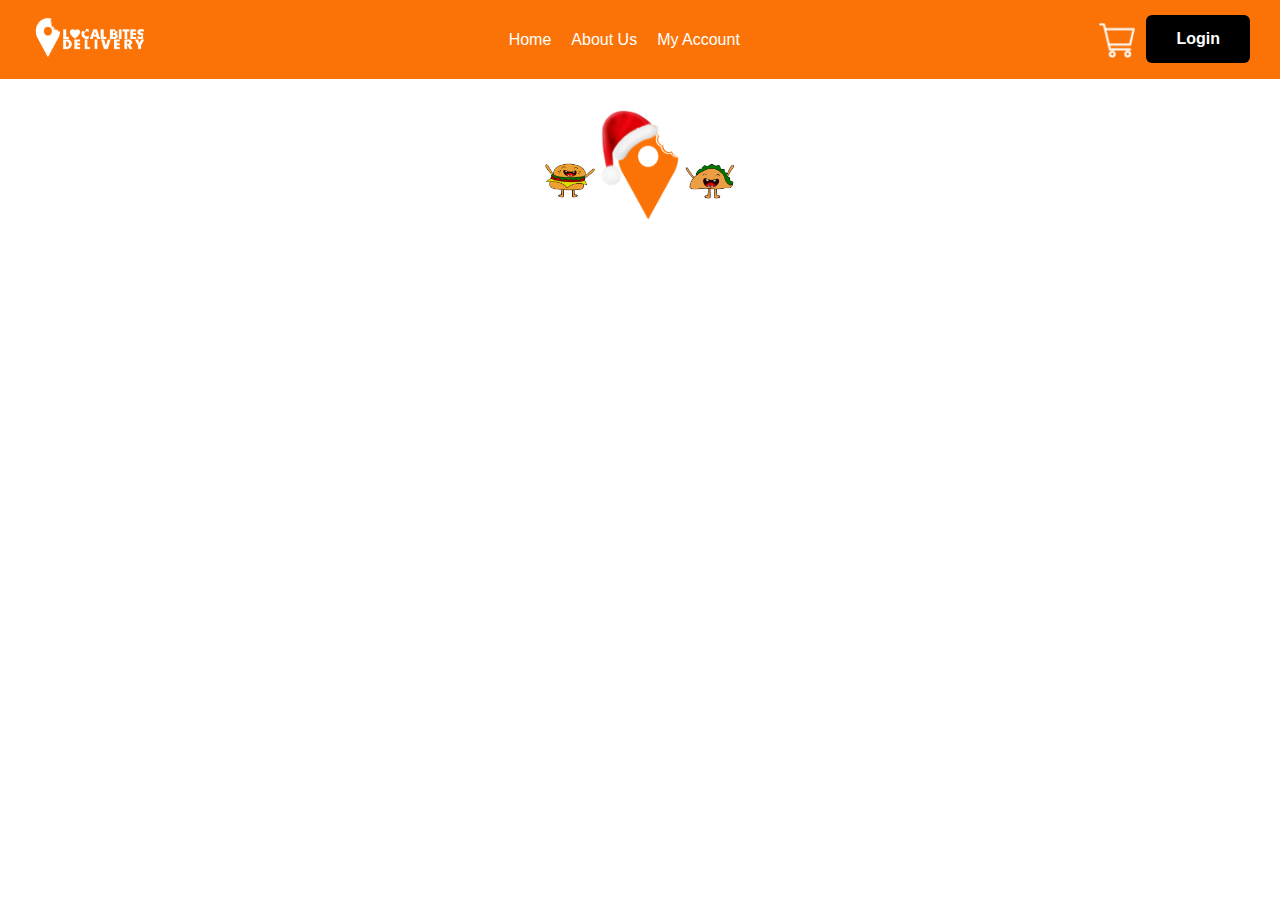
==== index.html @ e0066d95 "Test 1 main updates" ====
<!DOCTYPE html>
<html lang="en">
<head>
  <meta charset="UTF-8">
  <meta name="viewport" content="width=device-width, initial-scale=1.0">
  <link rel="stylesheet" href="styles.css">
  <script src="script.js" defer></script> 
   <!-- Font Awesome 6.5 CSS -->
   <link rel="stylesheet" href="https://cdnjs.cloudflare.com/ajax/libs/font-awesome/6.5.0/css/all.min.css" />


  <title>Delivery v3</title>

</head>
<body>

<nav class="navbar">
  <div class="logo">
    <img src="/assets/delivery-service-in-kankakee-logo.png" alt="Tu Logo">
  </div>
  <div class="menu">
    <a href="/index.html">Home</a>
<!-- <a href="#">Catering</a> -->
<!--   <a href="#">Donations</a>-->
    <a href="#">About Us</a>
    <a href="#">My Account</a>
  </div>
  <div class="cart-order-toggle">
    <div class="cart">
      <img src="/assets/png-icons/cart-icon.png" alt="Carrito de compras">
    </div>
    <div class="mobile-menu-toggle" onclick="toggleMobileMenu()">&#9776;</div>
    <div class="order-now">
      <button>Login</button>
    </div>
  </div>
</nav>

<div class="mobile-menu-container" onclick="closeMobileMenu()"></div>

<div class="mobile-menu">
  <a href="/index.html">Home</a>
  <!-- <a href="#">Catering</a> -->
  <!--   <a href="#">Donations</a>-->
      <a href="#">About Us</a>
      <a href="#">My Account</a>
</div>


<style>

    
        #popup-container {
            display: none;
            position: fixed;
            top: 0;
            left: 0;
            width: 100%;
            height: 100%;
            background: rgba(0, 0, 0, 0.5);
            justify-content: center;
            align-items: center;
            z-index: 9999;
        }


        #popup-content {
            
            background: #fff;
            padding: 20px;
            border-radius: 10px;
            text-align: center;
            max-width: 400px;
            box-shadow: 0 0 10px rgba(0, 0, 0, 0.5);
            position: relative;
        }

        #close-button {
            background-color: transparent;
            color: #000;
            border: none;
            font-size: 20px;
            position: absolute;
            top: 10px;
            right: 10px;
            cursor: pointer;
        }

        #app-icons {
            margin-top: 0px;
        }

        #app-icons img {
            width: 150px;
            margin: 2px;
        }

        #continue-link {
            display: block;
            margin-top: 20px;
            color: #333;
            text-decoration: underline;
        }


 

    .addressSection {
        /*background-image: linear-gradient(rgba(0, 0, 0, 0.3), rgba(0, 0, 0, 0.3)), url("");*/
        padding-top: 0px;
        background-color: #ffffff;
        display: flex;
        justify-content: center;
    }

    


    .welcome-section {
        color: rgb(0, 0, 0);
        text-align: center;
        opacity: 0;
        transform: translateY(20px);
        animation: fadeInUp 1s ease-out 0.5s forwards;
        margin-bottom: 0px;
        width: 60%;
        font-size: 32px;
        padding: 0px;
        border-radius: 5px;
    }

    .welcomeDescription {
        font-size: 20px;
        /*text-shadow: 2px 2px 4px rgba(0, 0, 0, 0.8);*/
    }
    
    .search-container {
       display: flex;
       width: 50%;
       margin: 20px auto;
       position: relative;
    }

    .search-box {
      width: calc(100% - 40px); /* Ajuste para evitar que el contenedor cubra el stroke */
      padding: 10px 10px 11px 10px;
      border: 1px solid #dddddd; /* Añadido un borde para el stroke */
    }

    .search-button {
      background-color: white; /* Fondo blanco del contenedor del icono */
      border: 1px solid #dddddd; /* Añadido un borde para el stroke */
      padding: 9px;
      cursor: pointer;
      position: absolute;
      right: 0;
    }

/* Nuevo estilo para el icono Font Awesome */
.search-button i {
  font-size: 18px;
  color: #95a5a6; /* Gris claro */
}

/* Estilo de hover para el icono */
.search-button:hover i {
  color: #e74c3c; /* Rojo */
}

.find-restaurants-button {
 
  width: 16%;
  border-radius: 6px;
  font-weight: bolder;
  margin: 8px auto;
  background-color: #FB7306;
  color: #fff;
  border: none;
  padding: 22px 10px;
  cursor: pointer;
}



.find-restaurants-button:hover {
  background-color: #333333; /* Red */
}


/* Estilos para dispositivos móviles */
@media screen and (max-width: 768px) {


    .addressSection { 
    /*background-image: linear-gradient(rgba(0, 0, 0, 0.3), rgba(0, 0, 0, 0.3)), url("");*/
    background-size: cover; /* O ajusta según tus necesidades */
    background-position: center; /* O ajusta según tus necesidades */
    padding-top: 0px; 
    height: 768px; 
    display: flex; 
    justify-content: center; 
}

    

     .welcome-section {
        text-align: center;
        width: 88%;
        opacity: 0;
        transform: translateY(20px);
        animation: fadeInUp 1s ease-out 0.5s forwards;
        margin-bottom: 20px;
        font-size: 25px;
        padding: 0px;

        border-radius: 5px;
     }

     .welcomeDescription {
        font-size: 18px;
            /*text-shadow: 2px 2px 4px rgba(0, 0, 0, 0.8);*/
    }


    }


  .search-container {
    width: 95%;
  }

  .find-restaurants-button {
    width: 52%;
  }

    @keyframes fadeInUp {
        to {
            opacity: 1;
            transform: translateY(0);
        }
    }
</style>
</head>

<div>
  <div class="branding-container">
      <img src="/assets/brand-burger.png" alt="Burger Logo" class="branding-image left">
      <img src="/assets/seasonal-logo.png" alt="Center Logo" class="center-logo">
      <img src="/assets/brand-taco.png" alt="Taco Logo" class="branding-image right">
  </div>
</div>

<section>
  <div class="addressSection">

    
    <div id="popup-container">
        <div id="popup-content">
            <button id="close-button" onclick="hidePopup()">X</button>
            <p>We have an app available!</p>
            <p>Download it now for a better experience.</p>
            <div id="app-icons">
                <img src="/assets/app_store_icon.png" alt="App Store">
                <img src="/assets/google_play_icon.png" alt="Google Play">
            </div>
            <a id="continue-link" href="#" onclick="hidePopup()">Continue Order on Website</a>
        </div>
    </div>


    <div class="welcome-section">
        <div class="welcomeDescription">
            <p>Every order you place with us makes a meaningful contribution to supporting the Center of Hope Food Pantry in Kankakee</p>
        </div>
        
    <div class="search-container">
        <input type="text" class="search-box" placeholder="Enter Your Address Here">
        <button class="search-button"><i class="fa-solid fa-map-pin"></i></button>
      </div>
      
      <div >
        <a href="/pages/main-page.html">
        <button class="find-restaurants-button">FIND RESTAURANTS</button></a>
      </div>
        
    </div>
  </div>



  <script>
    function showPopup() {
        document.getElementById("popup-container").style.display = "flex";
    }

    function hidePopup() {
        document.getElementById("popup-container").style.display = "none";
    }

    document.addEventListener("DOMContentLoaded", function () {
        // Mostrar el popup después de un tiempo (por ejemplo, 5 segundos)
        setTimeout(showPopup, 5000);
        
        // Cerrar el popup al hacer clic fuera del cuadro del popup
        document.getElementById("popup-container").addEventListener("click", function (event) {
            if (event.target.id === "popup-container") {
                hidePopup();
            }
        });
    });
</script>
</body>

</html>
---- styles.css ----
body {
  margin: 0;
  font-family: Arial, sans-serif;
}


/* NAV BAR STYLE */
.navbar {
  display: flex;
  justify-content: space-between;
  align-items: center;
  background-color: #FB7306;
  color: white;
  padding: 15px 30px;
}

.logo img {
  width: 120px;
}

.menu {
  display: flex;
  gap: 20px;
  flex: 1;
  justify-content: center;
}

.menu a {
  text-decoration: none;
  color: white;
  transition: color 0.3s ease;
}

.menu a:hover {
  color: #ffcc00;
}

.cart-order-toggle {
  display: flex;
  gap: 10px;
}

.cart img {
  margin-top: 7px;
  width: 38px;
  height: 38px;
  cursor: pointer;
}

.mobile-menu-toggle {
  font-size: 35px;
  padding-bottom: 5px;
  cursor: pointer;
  display: none;
}

.mobile-menu-container {
  position: fixed;
  top: 0;
  left: 0;
  width: 100%;
  height: 100%;
  background: rgba(0, 0, 0, 0.5); /* Fondo oscuro */
  display: none;
  z-index: 2; /* Coloca encima del menú */
}

.mobile-menu {
  display: flex;
  flex-direction: column;
  background-color: #FB7306;
  color: white;
  position: fixed;
  top: 0;
  left: -80%;
  width: 80%;
  height: 100%;
  transition: left 0.3s ease;
  z-index: 3; /* Coloca encima del fondo oscuro */
}

.mobile-menu a {
  padding: 15px;
  text-align: center;
  text-decoration: none;
  color: white;
  transition: background-color 0.3s ease;
}

.mobile-menu a:hover {
  background-color: #555;
}

.mobile-menu.show {
  left: 0;
}

.order-now {
  order: 3;
}

.order-now button {
  background-color: #000000;
  color: #ffffff;
  border: none;
  padding: 15px 30px;
  font-weight: 700;
  font-size: 16px;
  cursor: pointer;
  transition: background-color 0.3s ease;
  border-radius: 6px;
}


.order-now button:hover {
  background-color: #5a5a5a;
}

@media only screen and (max-width: 768px) {
  .menu {
    display: none;
  }

  .mobile-menu-toggle {
    display: flex;
  }

  .cart-order-toggle {
    order: 2;
  }

  .order-now {
    display: none;
  }

  .navbar {
    justify-content: space-between;
    padding: 10px;
  }

  .mobile-menu-container {
    display: none; /* Oculta inicialmente */
  }

  .mobile-menu.show {
    left: 0;
    width: 70%;
  }
}


/* NAV BAR ENDS */






.branding-container {
  position: relative;
  margin-top: 30px;
  display: flex;
  justify-content: center;
  align-items: center;
 
  
}

.branding-image {
  width: 50px;
  height: auto;
  margin: 0 5px;
  z-index: 1;
  transition: transform 0.3s ease-in-out;
}



.center-logo {
  width: 80px;
  height: auto;
  z-index: 1;
}
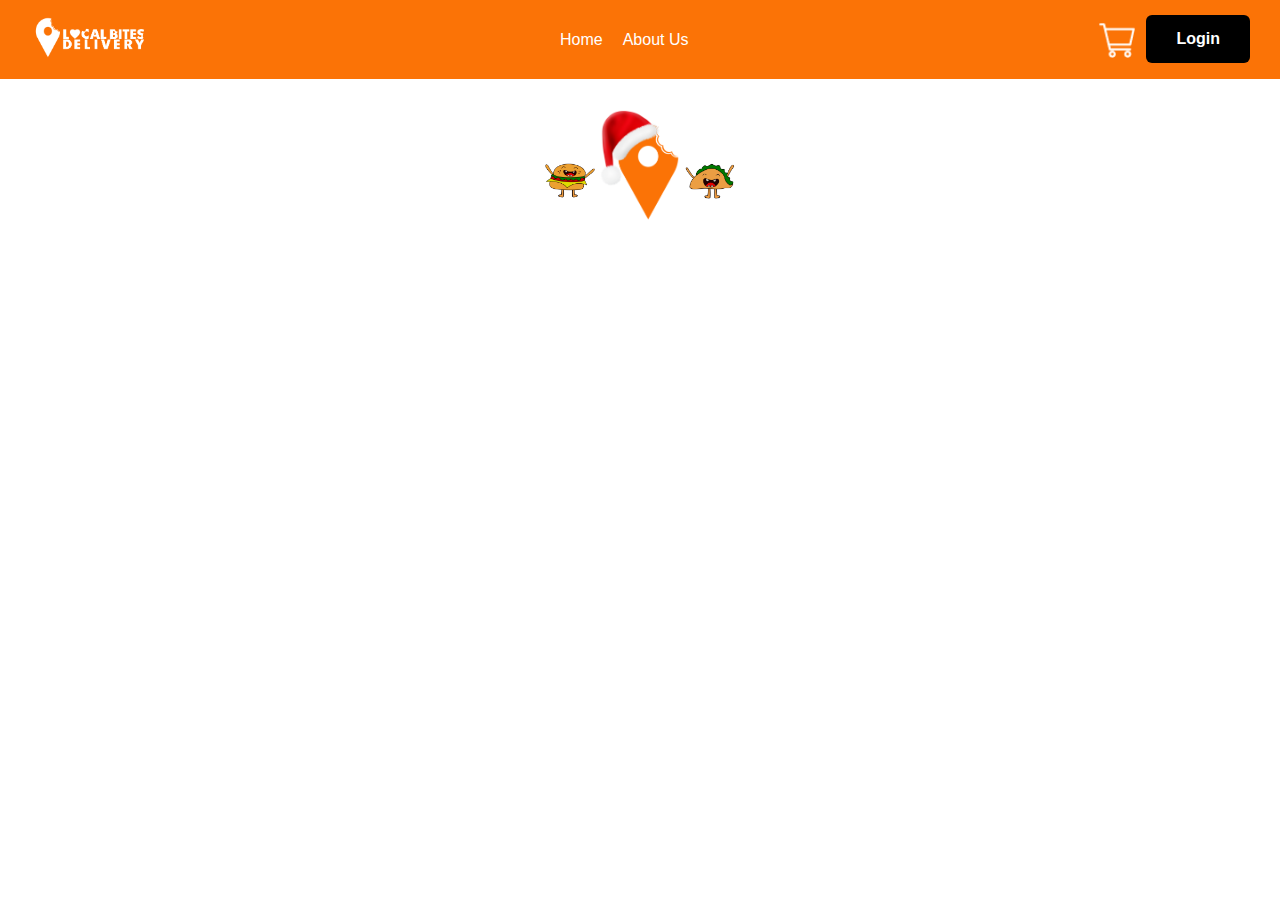
==== commit 5b60bab0: "updated final" ====
--- a/index.html
+++ b/index.html
@@ -23,7 +23,6 @@
 <!-- <a href="#">Catering</a> -->
 <!--   <a href="#">Donations</a>-->
     <a href="#">About Us</a>
-    <a href="#">My Account</a>
   </div>
   <div class="cart-order-toggle">
     <div class="cart">
@@ -43,7 +42,6 @@
   <!-- <a href="#">Catering</a> -->
   <!--   <a href="#">Donations</a>-->
       <a href="#">About Us</a>
-      <a href="#">My Account</a>
 </div>
 
 
@@ -83,7 +81,7 @@
             position: absolute;
             top: 10px;
             right: 10px;
-            cursor: pointer;
+            cursor: pointer; 
         }
 
         #app-icons {
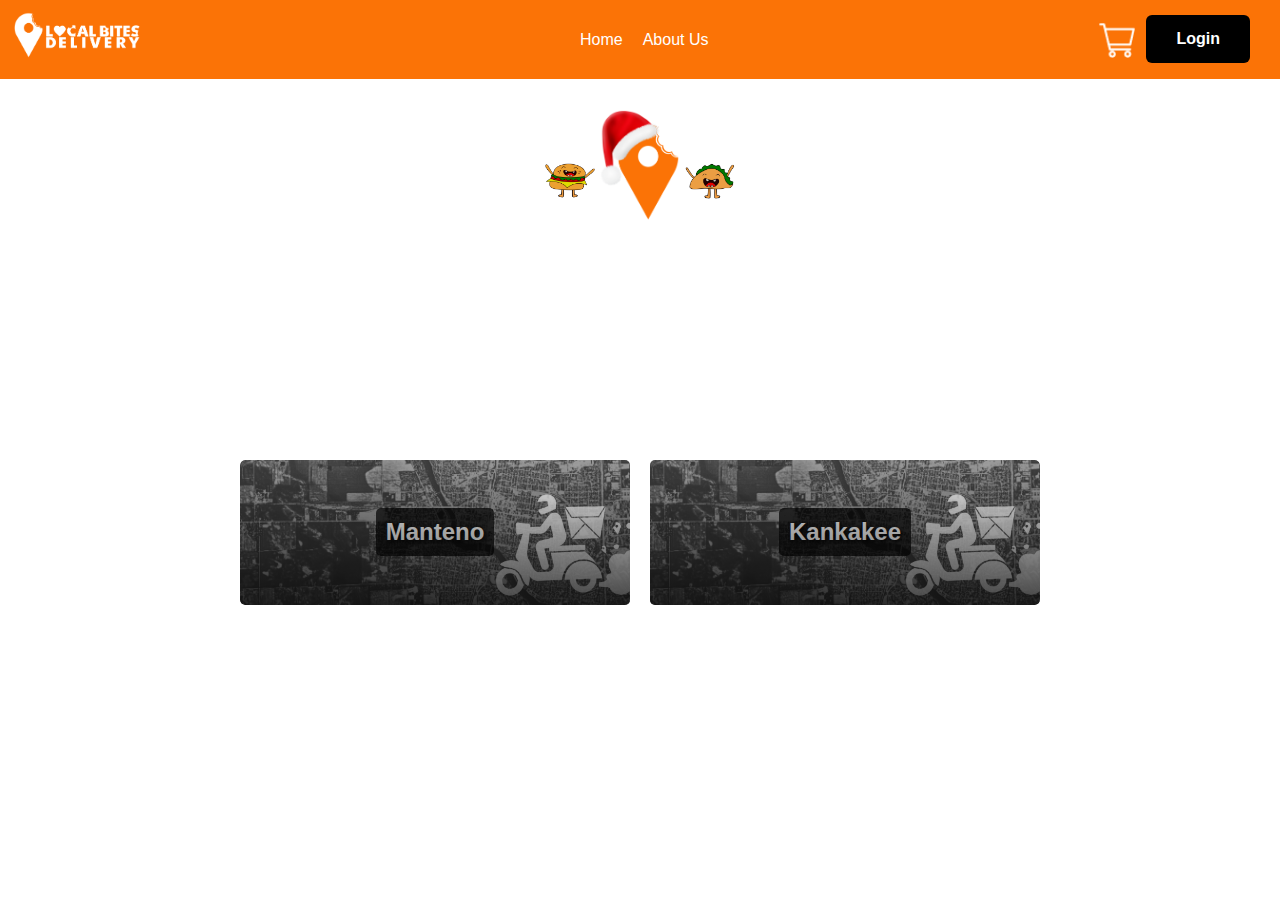
==== commit a55cb23c: "updated" ====
--- a/index.html
+++ b/index.html
@@ -15,8 +15,12 @@
 <body>
 
 <nav class="navbar">
-  <div class="logo">
-    <img src="/assets/delivery-service-in-kankakee-logo.png" alt="Tu Logo">
+  <a href="/index.html">
+  <div class="logo" href="/">
+   
+  <img src="/assets/delivery-service-in-kankakee-logo.png" alt="Tu Logo">
+  </a>
+
   </div>
   <div class="menu">
     <a href="/index.html">Home</a>
@@ -43,6 +47,7 @@
   <!--   <a href="#">Donations</a>-->
       <a href="#">About Us</a>
 </div>
+
 
 
 <style>
@@ -106,6 +111,7 @@
     .addressSection {
         /*background-image: linear-gradient(rgba(0, 0, 0, 0.3), rgba(0, 0, 0, 0.3)), url("");*/
         padding-top: 0px;
+        margin-bottom: 20px;
         background-color: #ffffff;
         display: flex;
         justify-content: center;
@@ -194,7 +200,6 @@
     background-size: cover; /* O ajusta según tus necesidades */
     background-position: center; /* O ajusta según tus necesidades */
     padding-top: 0px; 
-    height: 768px; 
     display: flex; 
     justify-content: center; 
 }
@@ -284,6 +289,128 @@
     </div>
   </div>
 
+  <div class="cities-grid">
+    <div class="city" style="background-image: url('/assets/kankakee-delivery.png');">
+        <div class="city-info">
+            <h2>Manteno</h2>
+        </div>
+        <div class="delivery-man">
+            <img src="/assets/delivery-man.png" alt="Kankakee Image">      
+        </div>
+        
+        
+    </div>
+
+
+
+    <div class="city" style="background-image: url('/assets/kankakee-delivery.png');">
+        <div class="city-info">
+            <h2>Kankakee</h2>
+        </div>
+        <div class="delivery-man">
+            <img src="/assets/delivery-man.png" alt="Kankakee Image">      
+        </div>
+        
+        
+    </div>
+
+  <style>
+       .cities-grid {
+        display: grid;
+        grid-template-columns: repeat(2, 1fr);
+        gap: 20px;
+        margin: 0 auto;
+        max-width: 800px;
+        height: 145px;
+        margin-bottom: 250px;
+        border-radius: 5px;
+        overflow: hidden;
+    }
+
+    .city {
+        position: relative;
+        overflow: hidden;
+        border-radius: 5px;
+        color: white;
+        text-align: center;
+        background-size: cover;
+        background-position: center;
+    }
+
+    .city:before {
+        content: '';
+        position: absolute;
+        top: 0;
+        left: 0;
+        right: 0;
+        bottom: 0;
+        background: linear-gradient(to bottom, rgba(0, 0, 0, 0), rgba(0, 0, 0, 0.7));
+        z-index: 1;
+    }
+
+    .city:hover:before {
+        background: linear-gradient(to bottom, rgba(0, 0, 0, 0), rgba(0, 0, 0, 0.7));
+    }
+
+    .city:hover {
+        transform: scale(1.05);
+    }
+
+    .city-info {
+        position: absolute;
+        top: 50%;
+        left: 50%;
+        transform: translate(-50%, -50%);
+        width: 100%;
+        text-shadow: 2px 2px 4px black;
+    }
+
+    .city-info h2 {
+        font-size: 24px;
+        margin: 0;
+        padding: 10px;
+        background: rgba(0, 0, 0, 0.7);
+        border-radius: 5px;
+        display: inline-block;
+    }
+
+    .city img {
+        width: 100%;
+        height: 100%;
+        border-radius: 5px;
+    }
+
+    .delivery-man {
+        display: flex;
+        margin-left: 120px;
+        width: 500px;
+        justify-content: center;
+    }
+
+    .city h2,
+    .city p {
+        margin: 0;
+    }
+
+
+        @media (max-width: 600px) {
+        .cities-grid {
+            grid-template-columns: 1fr;
+            height: 375px; /* Ajuste de altura para móvil */
+            margin-bottom: 50px;
+            padding: 0px 15px;
+          }
+        }
+
+        .delivery-man {
+        display: flex;
+        margin-left: 90px;
+        width: 500px;
+        justify-content: center;
+    }
+
+  </style>
+
 
 
   <script>
--- a/styles.css
+++ b/styles.css
@@ -16,7 +16,11 @@
 }
 
 .logo img {
-  width: 120px;
+  width: 138px;
+  position:fixed;
+  left: 8px;
+  top: 12px;
+  
 }
 
 .menu {
@@ -24,6 +28,7 @@
   gap: 20px;
   flex: 1;
   justify-content: center;
+  margin-left: 160px;
 }
 
 .menu a {
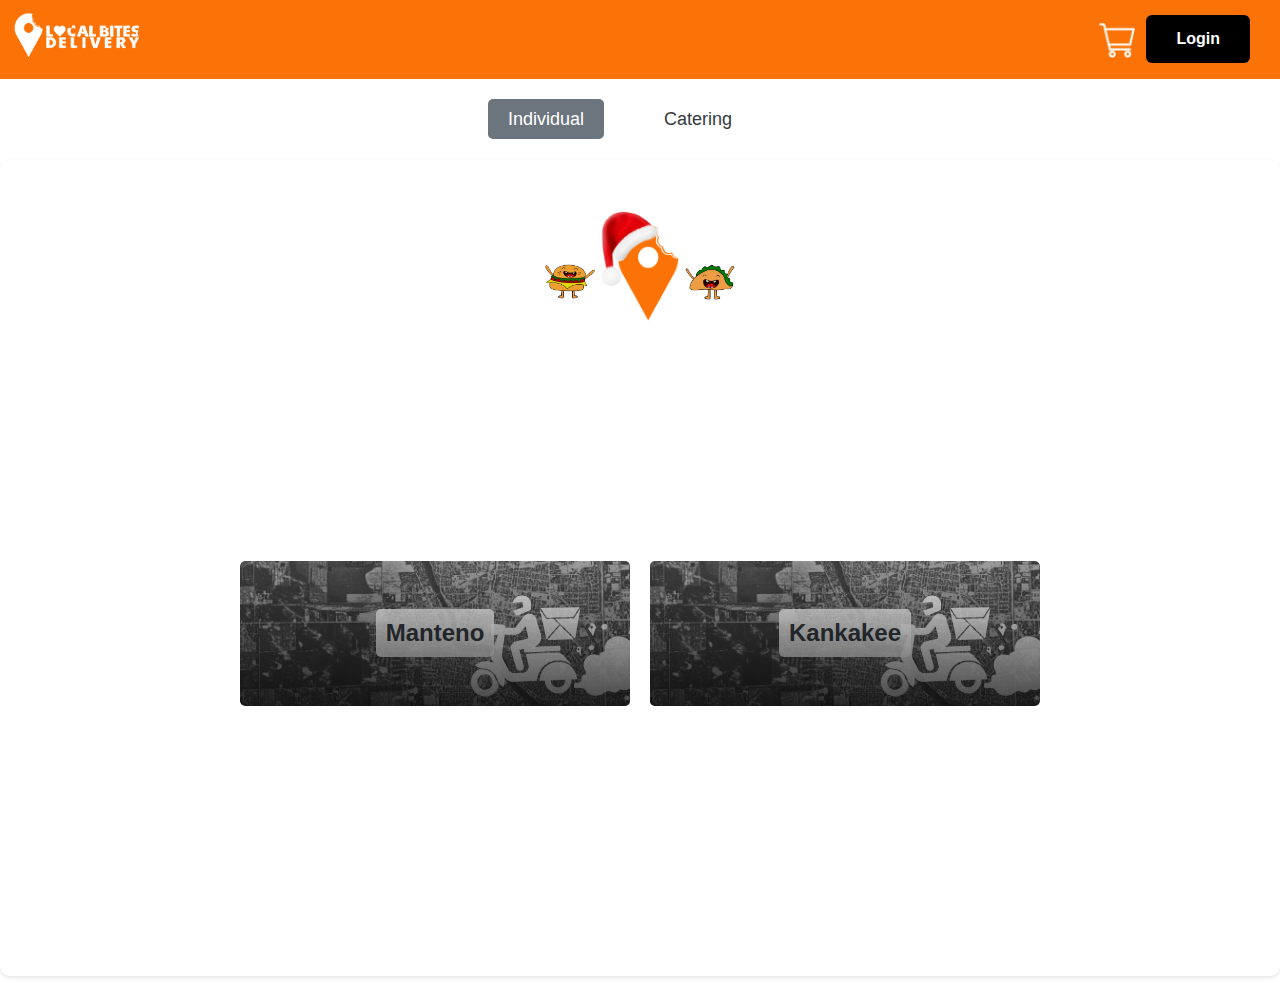
==== commit 80b658c8: "catering" ====
--- a/index.html
+++ b/index.html
@@ -23,10 +23,10 @@
 
   </div>
   <div class="menu">
-    <a href="/index.html">Home</a>
+    <a href="/index.html"></a>
 <!-- <a href="#">Catering</a> -->
 <!--   <a href="#">Donations</a>-->
-    <a href="#">About Us</a>
+    <a href="#"></a>
   </div>
   <div class="cart-order-toggle">
     <div class="cart">
@@ -50,144 +50,243 @@
 
 
 
+</head>
+
+
+<div class="switch">
+  <div class="individual-btn">
+    <input type="radio" id="delivery" name="page" checked>
+    <label for="delivery">Individual</label>
+  </div>
+  <div class="catering-btn">
+    <input type="radio" id="catering" name="page">
+    <label for="catering">Catering</label>
+  </div>
+</div>
+
+<main>
+  <div id="delivery-content" class="content active">
+    <div class="section">
+      <div>
+        <div class="branding-container">
+            <img src="/assets/brand-burger.png" alt="Burger Logo" class="branding-image left">
+            <img src="/assets/seasonal-logo.png" alt="Center Logo" class="center-logo">
+            <img src="/assets/brand-taco.png" alt="Taco Logo" class="branding-image right">
+        </div>
+      </div>
+      
+      <section>
+        <div class="addressSection">
+      
+          
+          <div id="popup-container">
+              <div id="popup-content">
+                  <button id="close-button" onclick="hidePopup()">X</button>
+                  <p>We have an app available!</p>
+                  <p>Download it now for a better experience.</p>
+                  <div id="app-icons">
+                      <img src="/assets/app_store_icon.png" alt="App Store">
+                      <img src="/assets/google_play_icon.png" alt="Google Play">
+                  </div>
+                  <a id="continue-link" href="#" onclick="hidePopup()">Continue Order on Website</a>
+              </div>
+          </div>
+      
+      
+          <div class="welcome-section">
+              <div class="welcomeDescription">
+                  <p>Every order you place with us makes a meaningful contribution to supporting the Center of Hope Food Pantry in Kankakee</p>
+              </div>
+              
+          <div class="search-container">
+              <input type="text" class="search-box" placeholder="Enter Your Address Here">
+              <button class="search-button"><i class="fa-solid fa-map-pin"></i></button>
+            </div>
+            
+            <div >
+              <a href="/pages/main-page.html">
+              <button class="find-restaurants-button">FIND RESTAURANTS</button></a>
+            </div>
+              
+          </div>
+        </div>
+      
+        <div class="cities-grid">
+          <div class="city" style="background-image: url('/assets/kankakee-delivery.png');">
+              <div class="city-info">
+                  <h2>Manteno</h2>
+              </div>
+              <div class="delivery-man">
+                  <img src="/assets/delivery-man.png" alt="Kankakee Image">      
+              </div>
+              
+              
+          </div>
+      
+      
+      
+          <div class="city" style="background-image: url('/assets/kankakee-delivery.png');">
+              <div class="city-info">
+                  <h2>Kankakee</h2>
+              </div>
+              <div class="delivery-man">
+                  <img src="/assets/delivery-man.png" alt="Kankakee Image">      
+              </div>
+              
+              
+          </div>
+      
+    </div>
+  </div>
+
+  <div id="catering-content" class="content">
+    <div class="section">
+      <h2>¡Catering!</h2>
+      <p>Aquí puedes planificar eventos y solicitar servicios de catering.</p>
+      <button class="button secondary">Solicitar Catering</button>
+    </div>
+  </div>
+</main>
+
+
 <style>
 
     
-        #popup-container {
-            display: none;
-            position: fixed;
-            top: 0;
-            left: 0;
-            width: 100%;
-            height: 100%;
-            background: rgba(0, 0, 0, 0.5);
-            justify-content: center;
-            align-items: center;
-            z-index: 9999;
-        }
-
-
-        #popup-content {
-            
-            background: #fff;
-            padding: 20px;
-            border-radius: 10px;
-            text-align: center;
-            max-width: 400px;
-            box-shadow: 0 0 10px rgba(0, 0, 0, 0.5);
-            position: relative;
-        }
-
-        #close-button {
-            background-color: transparent;
-            color: #000;
-            border: none;
-            font-size: 20px;
-            position: absolute;
-            top: 10px;
-            right: 10px;
-            cursor: pointer; 
-        }
-
-        #app-icons {
-            margin-top: 0px;
-        }
-
-        #app-icons img {
-            width: 150px;
-            margin: 2px;
-        }
-
-        #continue-link {
-            display: block;
-            margin-top: 20px;
-            color: #333;
-            text-decoration: underline;
-        }
-
-
- 
-
-    .addressSection {
-        /*background-image: linear-gradient(rgba(0, 0, 0, 0.3), rgba(0, 0, 0, 0.3)), url("");*/
-        padding-top: 0px;
-        margin-bottom: 20px;
-        background-color: #ffffff;
-        display: flex;
-        justify-content: center;
-    }
-
-    
-
-
-    .welcome-section {
-        color: rgb(0, 0, 0);
-        text-align: center;
-        opacity: 0;
-        transform: translateY(20px);
-        animation: fadeInUp 1s ease-out 0.5s forwards;
-        margin-bottom: 0px;
-        width: 60%;
-        font-size: 32px;
-        padding: 0px;
-        border-radius: 5px;
-    }
-
-    .welcomeDescription {
-        font-size: 20px;
-        /*text-shadow: 2px 2px 4px rgba(0, 0, 0, 0.8);*/
-    }
-    
-    .search-container {
-       display: flex;
-       width: 50%;
-       margin: 20px auto;
-       position: relative;
-    }
-
-    .search-box {
-      width: calc(100% - 40px); /* Ajuste para evitar que el contenedor cubra el stroke */
-      padding: 10px 10px 11px 10px;
-      border: 1px solid #dddddd; /* Añadido un borde para el stroke */
-    }
-
-    .search-button {
-      background-color: white; /* Fondo blanco del contenedor del icono */
-      border: 1px solid #dddddd; /* Añadido un borde para el stroke */
-      padding: 9px;
-      cursor: pointer;
+  #popup-container {
+      display: none;
+      position: fixed;
+      top: 0;
+      left: 0;
+      width: 100%;
+      height: 100%;
+      background: rgba(0, 0, 0, 0.5);
+      justify-content: center;
+      align-items: center;
+      z-index: 9999;
+  }
+
+
+  #popup-content {
+      
+      background: #fff;
+      padding: 20px;
+      border-radius: 10px;
+      text-align: center;
+      max-width: 400px;
+      box-shadow: 0 0 10px rgba(0, 0, 0, 0.5);
+      position: relative;
+  }
+
+  #close-button {
+      background-color: transparent;
+      color: #000;
+      border: none;
+      font-size: 20px;
       position: absolute;
-      right: 0;
-    }
+      top: 10px;
+      right: 10px;
+      cursor: pointer; 
+  }
+
+  #app-icons {
+      margin-top: 0px;
+  }
+
+  #app-icons img {
+      width: 150px;
+      margin: 2px;
+  }
+
+  #continue-link {
+      display: block;
+      margin-top: 20px;
+      color: #333;
+      text-decoration: underline;
+  }
+
+
+
+
+.addressSection {
+  /*background-image: linear-gradient(rgba(0, 0, 0, 0.3), rgba(0, 0, 0, 0.3)), url("");*/
+  padding-top: 0px;
+  margin-bottom: 20px;
+  background-color: #ffffff;
+  display: flex;
+  justify-content: center;
+}
+
+
+
+
+.welcome-section {
+  color: rgb(0, 0, 0);
+  text-align: center;
+  opacity: 0;
+  transform: translateY(20px);
+  animation: fadeInUp 1s ease-out 0.5s forwards;
+  margin-bottom: 0px;
+  width: 60%;
+  font-size: 32px;
+  padding: 0px;
+  border-radius: 5px;
+}
+
+.welcomeDescription {
+  font-size: 20px;
+  /*text-shadow: 2px 2px 4px rgba(0, 0, 0, 0.8);*/
+}
+
+.search-container {
+ display: flex;
+ width: 50%;
+ margin: 20px auto;
+ position: relative;
+}
+
+.search-box {
+width: calc(100% - 40px); /* Ajuste para evitar que el contenedor cubra el stroke */
+padding: 10px 10px 11px 10px;
+border: 1px solid #dddddd; /* Añadido un borde para el stroke */
+}
+
+.search-button {
+background-color: white; /* Fondo blanco del contenedor del icono */
+border: 1px solid #dddddd; /* Añadido un borde para el stroke */
+padding: 9px;
+cursor: pointer;
+position: absolute;
+right: 0;
+}
 
 /* Nuevo estilo para el icono Font Awesome */
 .search-button i {
-  font-size: 18px;
-  color: #95a5a6; /* Gris claro */
+font-size: 18px;
+color: #95a5a6; /* Gris claro */
 }
 
 /* Estilo de hover para el icono */
 .search-button:hover i {
-  color: #e74c3c; /* Rojo */
+color: #e74c3c; /* Rojo */
 }
 
 .find-restaurants-button {
- 
-  width: 16%;
-  border-radius: 6px;
-  font-weight: bolder;
-  margin: 8px auto;
-  background-color: #FB7306;
-  color: #fff;
-  border: none;
-  padding: 22px 10px;
-  cursor: pointer;
+
+width: 16%;
+border-radius: 6px;
+font-weight: bolder;
+margin: 8px auto;
+background-color: #FB7306;
+color: #fff;
+border: none;
+padding: 22px 10px;
+cursor: pointer;
 }
 
 
 
 .find-restaurants-button:hover {
-  background-color: #333333; /* Red */
+background-color: #333333; /* Red */
 }
 
 
@@ -195,124 +294,54 @@
 @media screen and (max-width: 768px) {
 
 
-    .addressSection { 
-    /*background-image: linear-gradient(rgba(0, 0, 0, 0.3), rgba(0, 0, 0, 0.3)), url("");*/
-    background-size: cover; /* O ajusta según tus necesidades */
-    background-position: center; /* O ajusta según tus necesidades */
-    padding-top: 0px; 
-    display: flex; 
-    justify-content: center; 
-}
-
-    
-
-     .welcome-section {
-        text-align: center;
-        width: 88%;
-        opacity: 0;
-        transform: translateY(20px);
-        animation: fadeInUp 1s ease-out 0.5s forwards;
-        margin-bottom: 20px;
-        font-size: 25px;
-        padding: 0px;
-
-        border-radius: 5px;
-     }
-
-     .welcomeDescription {
-        font-size: 18px;
-            /*text-shadow: 2px 2px 4px rgba(0, 0, 0, 0.8);*/
-    }
-
-
-    }
-
-
-  .search-container {
-    width: 95%;
-  }
-
-  .find-restaurants-button {
-    width: 52%;
-  }
-
-    @keyframes fadeInUp {
-        to {
-            opacity: 1;
-            transform: translateY(0);
-        }
-    }
+.addressSection { 
+/*background-image: linear-gradient(rgba(0, 0, 0, 0.3), rgba(0, 0, 0, 0.3)), url("");*/
+background-size: cover; /* O ajusta según tus necesidades */
+background-position: center; /* O ajusta según tus necesidades */
+padding-top: 0px; 
+display: flex; 
+justify-content: center; 
+}
+
+
+
+.welcome-section {
+  text-align: center;
+  width: 88%;
+  opacity: 0;
+  transform: translateY(20px);
+  animation: fadeInUp 1s ease-out 0.5s forwards;
+  margin-bottom: 20px;
+  font-size: 25px;
+  padding: 0px;
+
+  border-radius: 5px;
+}
+
+.welcomeDescription {
+  font-size: 18px;
+      /*text-shadow: 2px 2px 4px rgba(0, 0, 0, 0.8);*/
+}
+
+
+}
+
+
+.search-container {
+width: 95%;
+}
+
+.find-restaurants-button {
+width: 52%;
+}
+
+@keyframes fadeInUp {
+  to {
+      opacity: 1;
+      transform: translateY(0);
+  }
+}
 </style>
-</head>
-
-<div>
-  <div class="branding-container">
-      <img src="/assets/brand-burger.png" alt="Burger Logo" class="branding-image left">
-      <img src="/assets/seasonal-logo.png" alt="Center Logo" class="center-logo">
-      <img src="/assets/brand-taco.png" alt="Taco Logo" class="branding-image right">
-  </div>
-</div>
-
-<section>
-  <div class="addressSection">
-
-    
-    <div id="popup-container">
-        <div id="popup-content">
-            <button id="close-button" onclick="hidePopup()">X</button>
-            <p>We have an app available!</p>
-            <p>Download it now for a better experience.</p>
-            <div id="app-icons">
-                <img src="/assets/app_store_icon.png" alt="App Store">
-                <img src="/assets/google_play_icon.png" alt="Google Play">
-            </div>
-            <a id="continue-link" href="#" onclick="hidePopup()">Continue Order on Website</a>
-        </div>
-    </div>
-
-
-    <div class="welcome-section">
-        <div class="welcomeDescription">
-            <p>Every order you place with us makes a meaningful contribution to supporting the Center of Hope Food Pantry in Kankakee</p>
-        </div>
-        
-    <div class="search-container">
-        <input type="text" class="search-box" placeholder="Enter Your Address Here">
-        <button class="search-button"><i class="fa-solid fa-map-pin"></i></button>
-      </div>
-      
-      <div >
-        <a href="/pages/main-page.html">
-        <button class="find-restaurants-button">FIND RESTAURANTS</button></a>
-      </div>
-        
-    </div>
-  </div>
-
-  <div class="cities-grid">
-    <div class="city" style="background-image: url('/assets/kankakee-delivery.png');">
-        <div class="city-info">
-            <h2>Manteno</h2>
-        </div>
-        <div class="delivery-man">
-            <img src="/assets/delivery-man.png" alt="Kankakee Image">      
-        </div>
-        
-        
-    </div>
-
-
-
-    <div class="city" style="background-image: url('/assets/kankakee-delivery.png');">
-        <div class="city-info">
-            <h2>Kankakee</h2>
-        </div>
-        <div class="delivery-man">
-            <img src="/assets/delivery-man.png" alt="Kankakee Image">      
-        </div>
-        
-        
-    </div>
 
   <style>
        .cities-grid {
@@ -325,13 +354,14 @@
         margin-bottom: 250px;
         border-radius: 5px;
         overflow: hidden;
+        color: white;
     }
 
     .city {
         position: relative;
         overflow: hidden;
         border-radius: 5px;
-        color: white;
+        color: rgb(255, 255, 255);
         text-align: center;
         background-size: cover;
         background-position: center;
@@ -362,14 +392,14 @@
         left: 50%;
         transform: translate(-50%, -50%);
         width: 100%;
-        text-shadow: 2px 2px 4px black;
+        color: white;
     }
 
     .city-info h2 {
         font-size: 24px;
         margin: 0;
         padding: 10px;
-        background: rgba(0, 0, 0, 0.7);
+        background: rgba(255, 255, 255, 0.804);
         border-radius: 5px;
         display: inline-block;
     }
@@ -390,6 +420,7 @@
     .city h2,
     .city p {
         margin: 0;
+        
     }
 
 
@@ -399,12 +430,13 @@
             height: 375px; /* Ajuste de altura para móvil */
             margin-bottom: 50px;
             padding: 0px 15px;
+            color: white;
           }
         }
 
         .delivery-man {
         display: flex;
-        margin-left: 90px;
+        margin-left: 65px;
         width: 500px;
         justify-content: center;
     }
@@ -434,6 +466,126 @@
         });
     });
 </script>
+
+
+<script>
+  const deliveryRadio = document.getElementById("delivery");
+  const cateringRadio = document.getElementById("catering");
+  const deliveryContent = document.getElementById("delivery-content");
+  const cateringContent = document.getElementById("catering-content");
+
+  deliveryRadio.addEventListener("change", function() {
+    if (deliveryRadio.checked) {
+      deliveryContent.classList.add("active");
+      cateringContent.classList.remove("active");
+    }
+  });
+
+  cateringRadio.addEventListener("change", function() {
+    if (cateringRadio.checked) {
+      cateringContent.classList.add("active");
+      deliveryContent.classList.remove("active");
+    }
+  });
+</script>
+
+
+<style>
+
+  main {
+    padding: 0px;
+  }
+
+  .switch {
+    margin-top: 20px;
+    display: flex;
+    justify-content: center;
+    margin-bottom: 20px;
+  }
+
+  .switch label {
+    margin-right: 20px;
+    cursor: pointer;
+    font-size: 18px;
+    color: #343a40;
+    border-radius: 5px;
+    padding: 10px 20px;
+    transition: background-color 0.3s ease, color 0.3s ease;
+  }
+
+  .switch input {
+    display: none;
+  }
+
+  .individual-btn {
+    margin-right: 20px;
+    cursor: pointer;
+    font-size: 18px;
+    color: #ffffff;
+    background-color: white;
+    border-radius: 5px;
+    padding: 10px 0px;
+  }
+
+  .catering-btn {
+    margin-right: 20px;
+    cursor: pointer;
+    font-size: 18px;
+    color: #ffffff;
+    background-color: white;
+    border-radius: 5px;
+    padding: 10px 0px;
+  }
+
+  #delivery:checked + label {
+    background-color: #6c757d;
+    color: #ffffff;
+  }
+
+  #catering:checked + label {
+    background-color: #6c757d;
+    color: #ffffff;
+  }
+
+  .content {
+    display: none;
+  }
+
+  .active {
+    display: block;
+  }
+
+  .section {
+    background-color: #ffffff;
+    border-radius: 10px;
+    box-shadow: 0 2px 4px rgba(0, 0, 0, 0.1);
+    padding: 20px;
+    margin-bottom: 20px;
+  }
+
+  .section h2 {
+    color: #343a40;
+    margin-top: 0;
+  }
+
+  .section p {
+    color: #666666;
+  }
+
+
+
+  .button:hover {
+    background-color: #545b62;
+  }
+
+  .button.secondary {
+    background-color: #6c757d;
+  }
+
+  .button.secondary:hover {
+    background-color: #545b62;
+  }
+</style>
 </body>
 
 </html>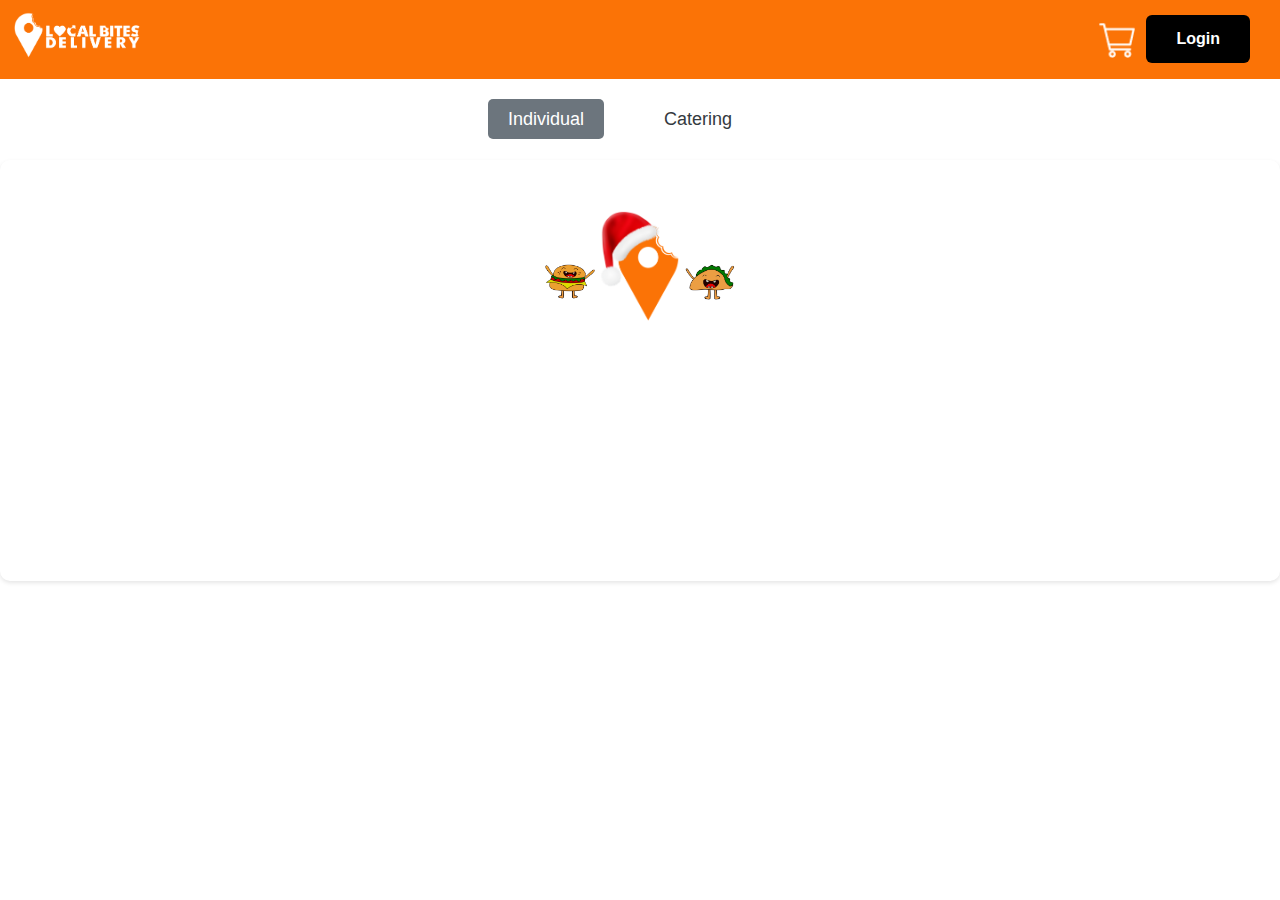
==== commit 44580c8f: "catering update" ====
--- a/index.html
+++ b/index.html
@@ -68,6 +68,11 @@
   <div id="delivery-content" class="content active">
     <div class="section">
       <div>
+
+
+
+
+        
         <div class="branding-container">
             <img src="/assets/brand-burger.png" alt="Burger Logo" class="branding-image left">
             <img src="/assets/seasonal-logo.png" alt="Center Logo" class="center-logo">
@@ -111,39 +116,68 @@
           </div>
         </div>
       
-        <div class="cities-grid">
-          <div class="city" style="background-image: url('/assets/kankakee-delivery.png');">
-              <div class="city-info">
-                  <h2>Manteno</h2>
+
+
+
+
+
+
+
+
+      
+    </div>
+  </div>
+
+  <div id="catering-content" class="content">
+    <div class="section">
+      <div>
+
+
+
+
+        
+        <div class="branding-container">
+            <img src="/assets/brand-burger.png" alt="Burger Logo" class="branding-image left">
+            <img src="/assets/seasonal-logo.png" alt="Center Logo" class="center-logo">
+            <img src="/assets/brand-taco.png" alt="Taco Logo" class="branding-image right">
+        </div>
+      </div>
+      
+      <section>
+        <div class="addressSection">
+      
+          
+          <div id="popup-container">
+              <div id="popup-content">
+                  <button id="close-button" onclick="hidePopup()">X</button>
+                  <p>We have an app available!</p>
+                  <p>Download it now for a better experience.</p>
+                  <div id="app-icons">
+                      <img src="/assets/app_store_icon.png" alt="App Store">
+                      <img src="/assets/google_play_icon.png" alt="Google Play">
+                  </div>
+                  <a id="continue-link" href="#" onclick="hidePopup()">Continue Order on Website</a>
               </div>
-              <div class="delivery-man">
-                  <img src="/assets/delivery-man.png" alt="Kankakee Image">      
+          </div>
+      
+      
+          <div class="welcome-section">
+              <div class="welcomeDescription">
+                  <p>Every order you place with us makes a meaningful contribution to supporting the Center of Hope Food Pantry in Kankakee</p>
               </div>
               
+          <div class="search-container">
+              <input type="text" class="search-box" placeholder="Enter Your Address Here">
+              <button class="search-button"><i class="fa-solid fa-map-pin"></i></button>
+            </div>
+            
+            <div >
+              <a href="/pages/main-page.html">
+              <button class="find-restaurants-button">FIND RESTAURANTS</button></a>
+            </div>
               
           </div>
-      
-      
-      
-          <div class="city" style="background-image: url('/assets/kankakee-delivery.png');">
-              <div class="city-info">
-                  <h2>Kankakee</h2>
-              </div>
-              <div class="delivery-man">
-                  <img src="/assets/delivery-man.png" alt="Kankakee Image">      
-              </div>
-              
-              
-          </div>
-      
-    </div>
-  </div>
-
-  <div id="catering-content" class="content">
-    <div class="section">
-      <h2>¡Catering!</h2>
-      <p>Aquí puedes planificar eventos y solicitar servicios de catering.</p>
-      <button class="button secondary">Solicitar Catering</button>
+        </div>
     </div>
   </div>
 </main>
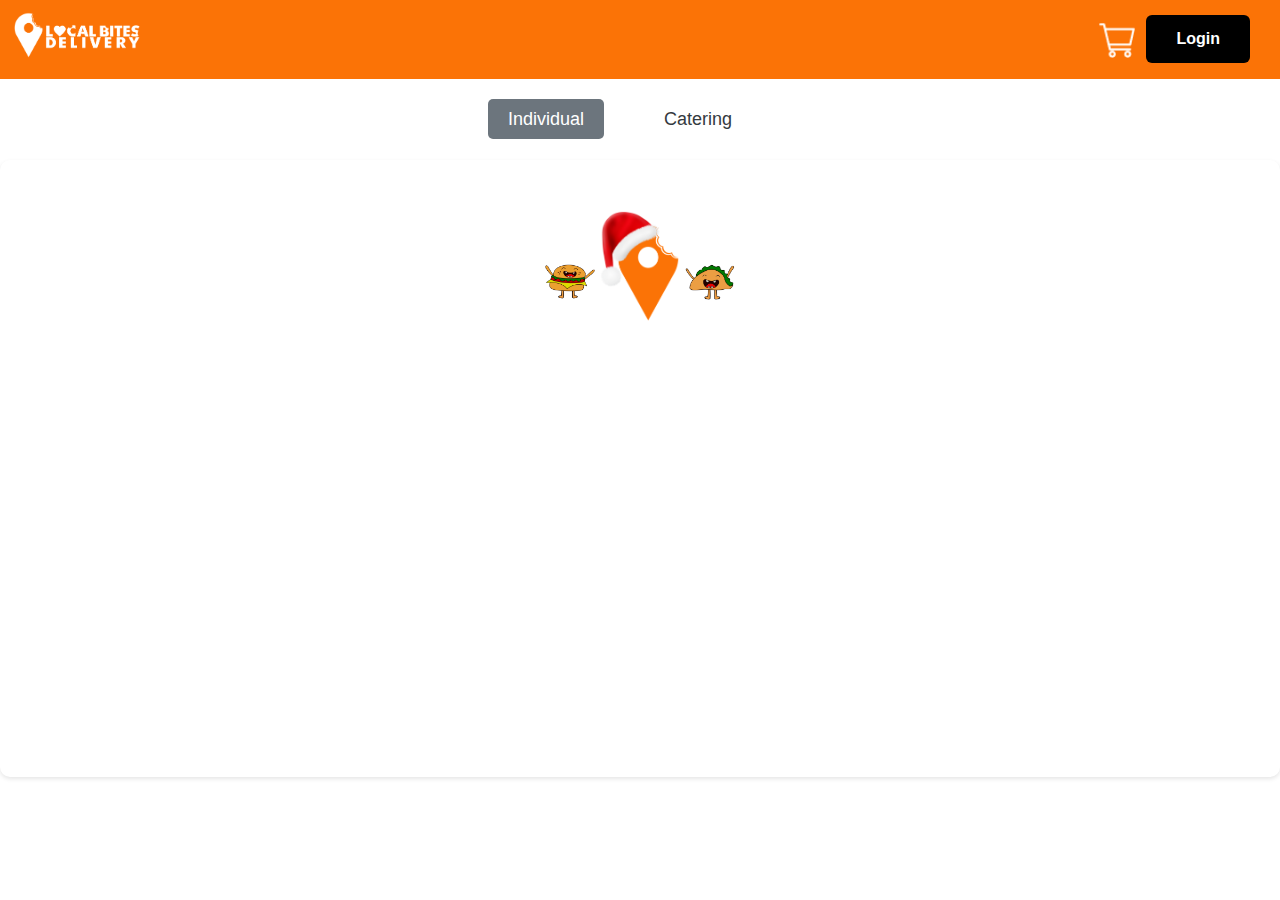
==== commit c90a06ee: "catering fgfg" ====
--- a/index.html
+++ b/index.html
@@ -66,6 +66,7 @@
 
 <main>
   <div id="delivery-content" class="content active">
+
     <div class="section">
       <div>
 
@@ -80,7 +81,7 @@
         </div>
       </div>
       
-      <section>
+ 
         <div class="addressSection">
       
           
@@ -112,21 +113,45 @@
               <a href="/pages/main-page.html">
               <button class="find-restaurants-button">FIND RESTAURANTS</button></a>
             </div>
+
+            <div class="cities-grid">
+              <div class="city" style="background-image: url('/assets/kankakee-delivery.png');">
+                  <div class="city-info">
+                      <h2>Manteno</h2>
+                  </div>
+                  <div class="delivery-man">
+                    <a href="/pages/main-page.html">
+                      <img src="/assets/delivery-man.png" alt="Kankakee Image"> 
+                    </a>   
+                  </div>
+                  
+                  
+              </div>
+          
+          
+          
+              <div class="city" style="background-image: url('/assets/kankakee-delivery.png');">
+                  <div class="city-info">
+                      <h2>Kankakee</h2>
+                  </div>
+                  <div class="delivery-man">
+
+                      <img src="/assets/delivery-man.png" alt="Kankakee Image"> 
+                    </a>   
+                  </div>
+                  
+                  
+              </div>
+          </div>
               
           </div>
         </div>
-      
-
-
-
-
-
-
-
-
+    </div>
       
     </div>
   </div>
+
+
 
   <div id="catering-content" class="content">
     <div class="section">
@@ -143,7 +168,7 @@
         </div>
       </div>
       
-      <section>
+ 
         <div class="addressSection">
       
           
@@ -172,9 +197,35 @@
             </div>
             
             <div >
-              <a href="/pages/main-page.html">
+              <a href="/pages/catering-main-page.html">
               <button class="find-restaurants-button">FIND RESTAURANTS</button></a>
             </div>
+
+            <div class="cities-grid">
+              <div class="city" style="background-image: url('/assets/kankakee-delivery.png');">
+                  <div class="city-info">
+                      <h2>Manteno</h2>
+                  </div>
+                  <div class="delivery-man">
+                      <img src="/assets/delivery-man.png" alt="Kankakee Image">      
+                  </div>
+                  
+                  
+              </div>
+          
+          
+          
+              <div class="city" style="background-image: url('/assets/kankakee-delivery.png');">
+                  <div class="city-info">
+                      <h2>Kankakee</h2>
+                  </div>
+                  <div class="delivery-man">
+                      <img src="/assets/delivery-man.png" alt="Kankakee Image">      
+                  </div>
+                  
+                  
+              </div>
+          </div>
               
           </div>
         </div>
@@ -313,7 +364,7 @@
 background-color: #FB7306;
 color: #fff;
 border: none;
-padding: 22px 10px;
+padding: 15px 12px;
 cursor: pointer;
 }
 
@@ -385,10 +436,12 @@
         margin: 0 auto;
         max-width: 800px;
         height: 145px;
-        margin-bottom: 250px;
+        margin-bottom: 50px;
         border-radius: 5px;
         overflow: hidden;
         color: white;
+        padding-top: 15px;
+  
     }
 
     .city {
@@ -462,9 +515,9 @@
         .cities-grid {
             grid-template-columns: 1fr;
             height: 375px; /* Ajuste de altura para móvil */
-            margin-bottom: 50px;
-            padding: 0px 15px;
+            padding: 20px 15px;
             color: white;
+  
           }
         }
 
@@ -594,7 +647,6 @@
     border-radius: 10px;
     box-shadow: 0 2px 4px rgba(0, 0, 0, 0.1);
     padding: 20px;
-    margin-bottom: 20px;
   }
 
   .section h2 {
--- a/styles.css
+++ b/styles.css
@@ -17,7 +17,7 @@
 
 .logo img {
   width: 138px;
-  position:fixed;
+  position: absolute;
   left: 8px;
   top: 12px;
   
